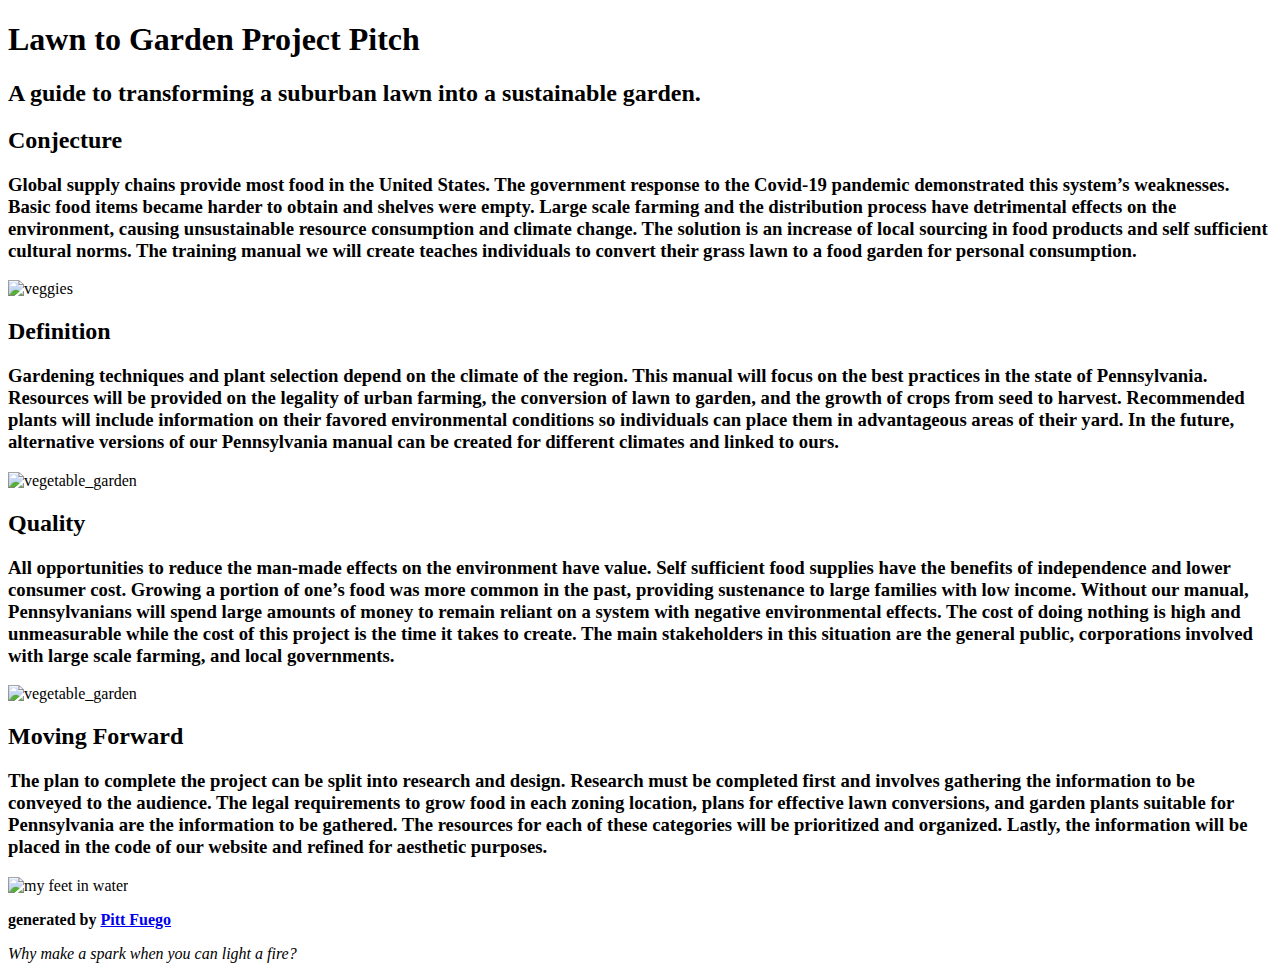
==== index.html @ 717b9c6f "Merge branch 'main' of https://github.com/ElijahHyndman/ENGCMP0600_LawnGarden into main" ====
<!DOCTYPE html>
<html lang="en">
<head>

<title>Lawn Garden Pitch</title>
<meta charset="UTF-8">
<meta name="viewport" content="width=device-width, initial-scale=1">
<link rel="stylesheet" type="text/css" href="style.css">
</head>

<!--The <body> of the document houses the content that a user usually sees on a website. We'll be spending most of our time in this section.-->
<body>


<div class="hero-image">
  <div class="hero-text">
<!--Next, change the other relevant information in this section, especially if you're not "John en Fuego" or not majoring in "electracy"-->
      <h1>Lawn to Garden Project Pitch</h1>
      <h2>A guide to transforming a suburban lawn into a sustainable garden.</h2>
  </div>
</div>


<div class="textblock">
  <h2>Conjecture</h2>

  <h3>Global supply chains provide most food in the United States. The government response to the Covid-19 pandemic demonstrated this system’s weaknesses. Basic food items became harder to obtain and shelves were empty. Large scale farming and the distribution process have detrimental effects on the environment, causing unsustainable resource consumption and climate change. The solution is an increase of local sourcing in food products and self sufficient cultural norms. The training manual we will create teaches individuals to convert their grass lawn to a food garden for personal consumption.</h3>
</div>

<div>
<img src="veggies.jpg" alt="veggies" class="center-img"  style="max-width:50%; max-height:50%;">
  </div>

<div class="textblock">
  <h2>Definition</h2>

  <h3>Gardening techniques and plant selection depend on the climate of the region. This manual will focus on the best practices in the state of Pennsylvania. Resources will be provided on the legality of urban farming, the conversion of lawn to garden, and the growth of crops from seed to harvest. Recommended plants will include information on their favored environmental conditions so individuals can place them in advantageous areas of their yard. In the future, alternative versions of our Pennsylvania manual can be created for different climates and linked to ours.  </h3>
</div>

<div>
<img src="vegetable_garden.jpg" alt="vegetable_garden" class="center-img"  style="max-width:50%; max-height:50%;">
  </div>

<div class="textblock">
  <h2>Quality</h2>

  <h3>All opportunities to reduce the man-made effects on the environment have value. Self sufficient food supplies have the benefits of independence and lower consumer cost. Growing a portion of one’s food was more common in the past, providing sustenance to large families with low income. Without our manual, Pennsylvanians will spend large amounts of money to remain reliant on a system with negative environmental effects. The cost of doing nothing is high and unmeasurable while the cost of this project is the time it takes to create. The main stakeholders in this situation are the general public, corporations involved with large scale farming, and local governments.</h3>
</div>

<div>
<img src="digging.jpg" alt="vegetable_garden" class="center-img"  style="max-width:50%; max-height:50%;">
  </div>

<div class="textblock">
  <h2>Moving Forward</h2>

  <h3>The plan to complete the project can be split into research and design. Research must be completed first and involves gathering the information to be conveyed to the audience. The legal requirements to grow food in each zoning location, plans for effective lawn conversions, and garden plants suitable for Pennsylvania are the information to be gathered. The resources for each of these categories will be prioritized and organized. Lastly, the information will be placed in the code of our website and refined for aesthetic purposes. </h3>
</div>

<!--Replace the image here. You can also control image width and height %. This is the second way we can control the size of images on our website.-->

  <div class="parallax"></div>


<!--The final step in our process will be to ensure that a smaller version of our "hero image," what Ulmer would refer to as our "wide image," repeats at the bottom of our document to better reinforce this motif.  -->

  <div id="logo">
            <img src="hero.jpg" alt="my feet in water" style="max-width:25%;max-height:25%;">
            <p><b>generated by <a href="https://pitt-fuego.github.io/Pitt-Fuego-Coding-Tools/">Pitt Fuego</a></b></p>
            <p><em>Why make a spark when you can light a fire?</em></p>
  </div>



  </body>
     </html>
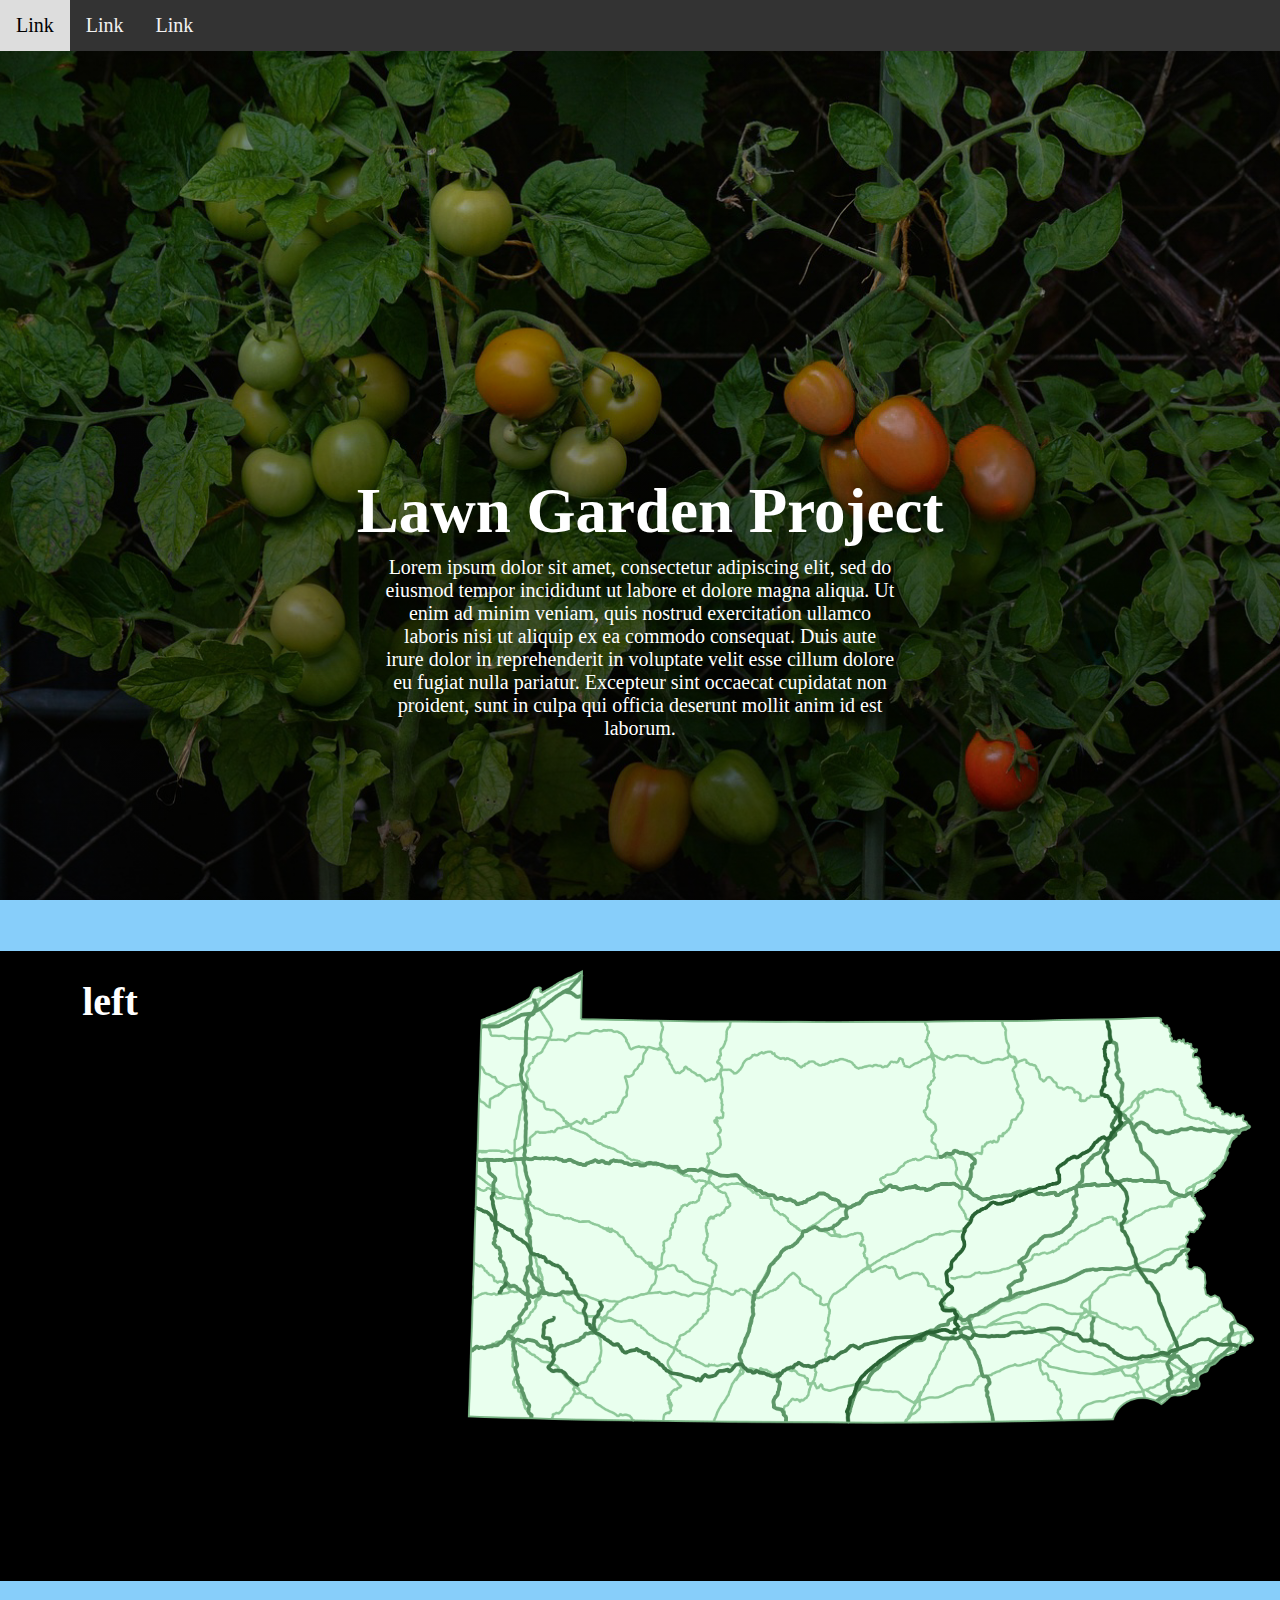
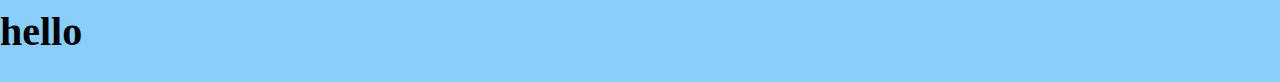
==== commit 54d6fe57: "Adding content to index.html for main page" ====
--- a/index.html
+++ b/index.html
@@ -1,76 +1,39 @@
 <!DOCTYPE html>
 <html lang="en">
 <head>
-
-<title>Lawn Garden Pitch</title>
-<meta charset="UTF-8">
-<meta name="viewport" content="width=device-width, initial-scale=1">
-<link rel="stylesheet" type="text/css" href="style.css">
+  <title>Lawn Garden Project</title>
+  <meta charset="UTF-8">
+  <meta name="viewport" content="width=device-width, initial-scale=1">
+  <link rel="stylesheet" type="text/css" href="style.css">
 </head>
 
-<!--The <body> of the document houses the content that a user usually sees on a website. We'll be spending most of our time in this section.-->
 <body>
 
-
-<div class="hero-image">
-  <div class="hero-text">
-<!--Next, change the other relevant information in this section, especially if you're not "John en Fuego" or not majoring in "electracy"-->
-      <h1>Lawn to Garden Project Pitch</h1>
-      <h2>A guide to transforming a suburban lawn into a sustainable garden.</h2>
-  </div>
-</div>
-
-
-<div class="textblock">
-  <h2>Conjecture</h2>
-
-  <h3>Global supply chains provide most food in the United States. The government response to the Covid-19 pandemic demonstrated this system’s weaknesses. Basic food items became harder to obtain and shelves were empty. Large scale farming and the distribution process have detrimental effects on the environment, causing unsustainable resource consumption and climate change. The solution is an increase of local sourcing in food products and self sufficient cultural norms. The training manual we will create teaches individuals to convert their grass lawn to a food garden for personal consumption.</h3>
-</div>
-
-<div>
-<img src="veggies.jpg" alt="veggies" class="center-img"  style="max-width:50%; max-height:50%;">
+  <!-- Change Title and subtitle. Replace hero image on style.css page. -->
+  <div class="topnav">
+    <a href="#">Link</a>
+    <a href="#">Link</a>
+    <a href="#">Link</a>
   </div>
 
-<div class="textblock">
-  <h2>Definition</h2>
-
-  <h3>Gardening techniques and plant selection depend on the climate of the region. This manual will focus on the best practices in the state of Pennsylvania. Resources will be provided on the legality of urban farming, the conversion of lawn to garden, and the growth of crops from seed to harvest. Recommended plants will include information on their favored environmental conditions so individuals can place them in advantageous areas of their yard. In the future, alternative versions of our Pennsylvania manual can be created for different climates and linked to ours.  </h3>
-</div>
-
-<div>
-<img src="vegetable_garden.jpg" alt="vegetable_garden" class="center-img"  style="max-width:50%; max-height:50%;">
+  <div class="hero">
+      <!-- <img src="images/tomatoes.jpg" alt="Tomatoes on vine"> -->
+      <h1 style="margin:10px;">Lawn Garden Project</h1>
+      <p style="margin:10px;">Lorem ipsum dolor sit amet, consectetur adipiscing elit, sed do eiusmod tempor incididunt ut labore et dolore magna aliqua. Ut enim ad minim veniam, quis nostrud exercitation ullamco laboris nisi ut aliquip ex ea commodo consequat. Duis aute irure dolor in reprehenderit in voluptate velit esse cillum dolore eu fugiat nulla pariatur. Excepteur sint occaecat cupidatat non proident, sunt in culpa qui officia deserunt mollit anim id est laborum.</p>
   </div>
 
-<div class="textblock">
-  <h2>Quality</h2>
-
-  <h3>All opportunities to reduce the man-made effects on the environment have value. Self sufficient food supplies have the benefits of independence and lower consumer cost. Growing a portion of one’s food was more common in the past, providing sustenance to large families with low income. Without our manual, Pennsylvanians will spend large amounts of money to remain reliant on a system with negative environmental effects. The cost of doing nothing is high and unmeasurable while the cost of this project is the time it takes to create. The main stakeholders in this situation are the general public, corporations involved with large scale farming, and local governments.</h3>
-</div>
-
-<div>
-<img src="digging.jpg" alt="vegetable_garden" class="center-img"  style="max-width:50%; max-height:50%;">
+  <div class="large-area">
+    <h1>hello</h1>
+    <div class="left">
+      <h1>left</h1>
+    </div>
+    <div class="right">
+      <img src="images/Pennsylvania-green.png" alt="">
+    </div>
+  </div>
+  <div class="span">
+    <h1>hello</h1>
   </div>
 
-<div class="textblock">
-  <h2>Moving Forward</h2>
-
-  <h3>The plan to complete the project can be split into research and design. Research must be completed first and involves gathering the information to be conveyed to the audience. The legal requirements to grow food in each zoning location, plans for effective lawn conversions, and garden plants suitable for Pennsylvania are the information to be gathered. The resources for each of these categories will be prioritized and organized. Lastly, the information will be placed in the code of our website and refined for aesthetic purposes. </h3>
-</div>
-
-<!--Replace the image here. You can also control image width and height %. This is the second way we can control the size of images on our website.-->
-
-  <div class="parallax"></div>
-
-
-<!--The final step in our process will be to ensure that a smaller version of our "hero image," what Ulmer would refer to as our "wide image," repeats at the bottom of our document to better reinforce this motif.  -->
-
-  <div id="logo">
-            <img src="hero.jpg" alt="my feet in water" style="max-width:25%;max-height:25%;">
-            <p><b>generated by <a href="https://pitt-fuego.github.io/Pitt-Fuego-Coding-Tools/">Pitt Fuego</a></b></p>
-            <p><em>Why make a spark when you can light a fire?</em></p>
-  </div>
-
-
-
   </body>
-     </html>
+ </html>
--- a/style.css
+++ b/style.css
@@ -0,0 +1,118 @@
+
+
+/* override browser default */
+html,
+body {
+  margin: 0;
+  padding: 0;
+}
+
+/* use viewport-relative units to cover page fully */
+body {
+  height: 100vh;
+  width: 100vw;
+}
+
+/* include border and padding in element width and height */
+* {
+  box-sizing: border-box;
+}
+
+/* full-sized  container that fills up the page */
+div {
+  /* example padding, font-size, background, etc */
+  font-size: 20px;
+  background-color: lightskyblue;
+}
+
+h1,
+h2,
+p {
+  font-family: verdana;
+}
+
+
+/* Style the top navigation bar */
+.topnav {
+  overflow: hidden;
+  background-color: #333;
+}
+.topnav a {
+  float: left;
+  display: block;
+  color: #f2f2f2;
+  text-align: center;
+  padding: 14px 16px;
+  text-decoration: none;
+}
+.topnav a:hover {
+  background-color: #ddd;
+  color: black;
+}
+
+/* Splash Image */
+.hero {
+    display: flex;
+    justify-content: center;
+    align-items: center;
+    overflow: hidden;
+
+    background-image: linear-gradient(rgba(0, 0, 0, 0.1), rgba(0, 0, 0, 0.5)), url("images/tomatoes.jpg");
+    height: 100%;
+    background-attachment: fixed;
+    background-position: center;
+    background-repeat: no-repeat;
+    background-size: cover;
+    position: relative;
+}
+/* .hero img {
+    flex-shrink: 0;
+    min-width: 100vw;
+    min-height: 70vh;
+} */
+.hero h1{
+  text-align: center;
+  position: absolute;
+  top: 50%;
+  left: 50%;
+  transform: translate(-50%, -50%);
+  color: white;
+  font-size: 7vh;
+}
+.hero p {
+  text-align: center;
+  position: absolute;
+  max-width: 40%;
+  top: 55%;
+  color: white;
+  margin: 5vw;
+}
+
+/* Area Selection */
+.large-area {
+  display: flex;
+  overflow: hidden;
+
+  background-color: black;
+  height: 70vh;
+}
+.left {
+  float: left;
+  width: 30%;
+  background-color: rgba(0,0,0,0);
+  color: white;
+}
+.right {
+  float: right;
+  width: 70%;
+  background-color: rgba(0,0,0,0);
+}
+.right img {
+  max-width: 100%;
+}
+
+.span {
+  margin: 0;
+  overflow: hidden;
+  width: 100vw;
+}
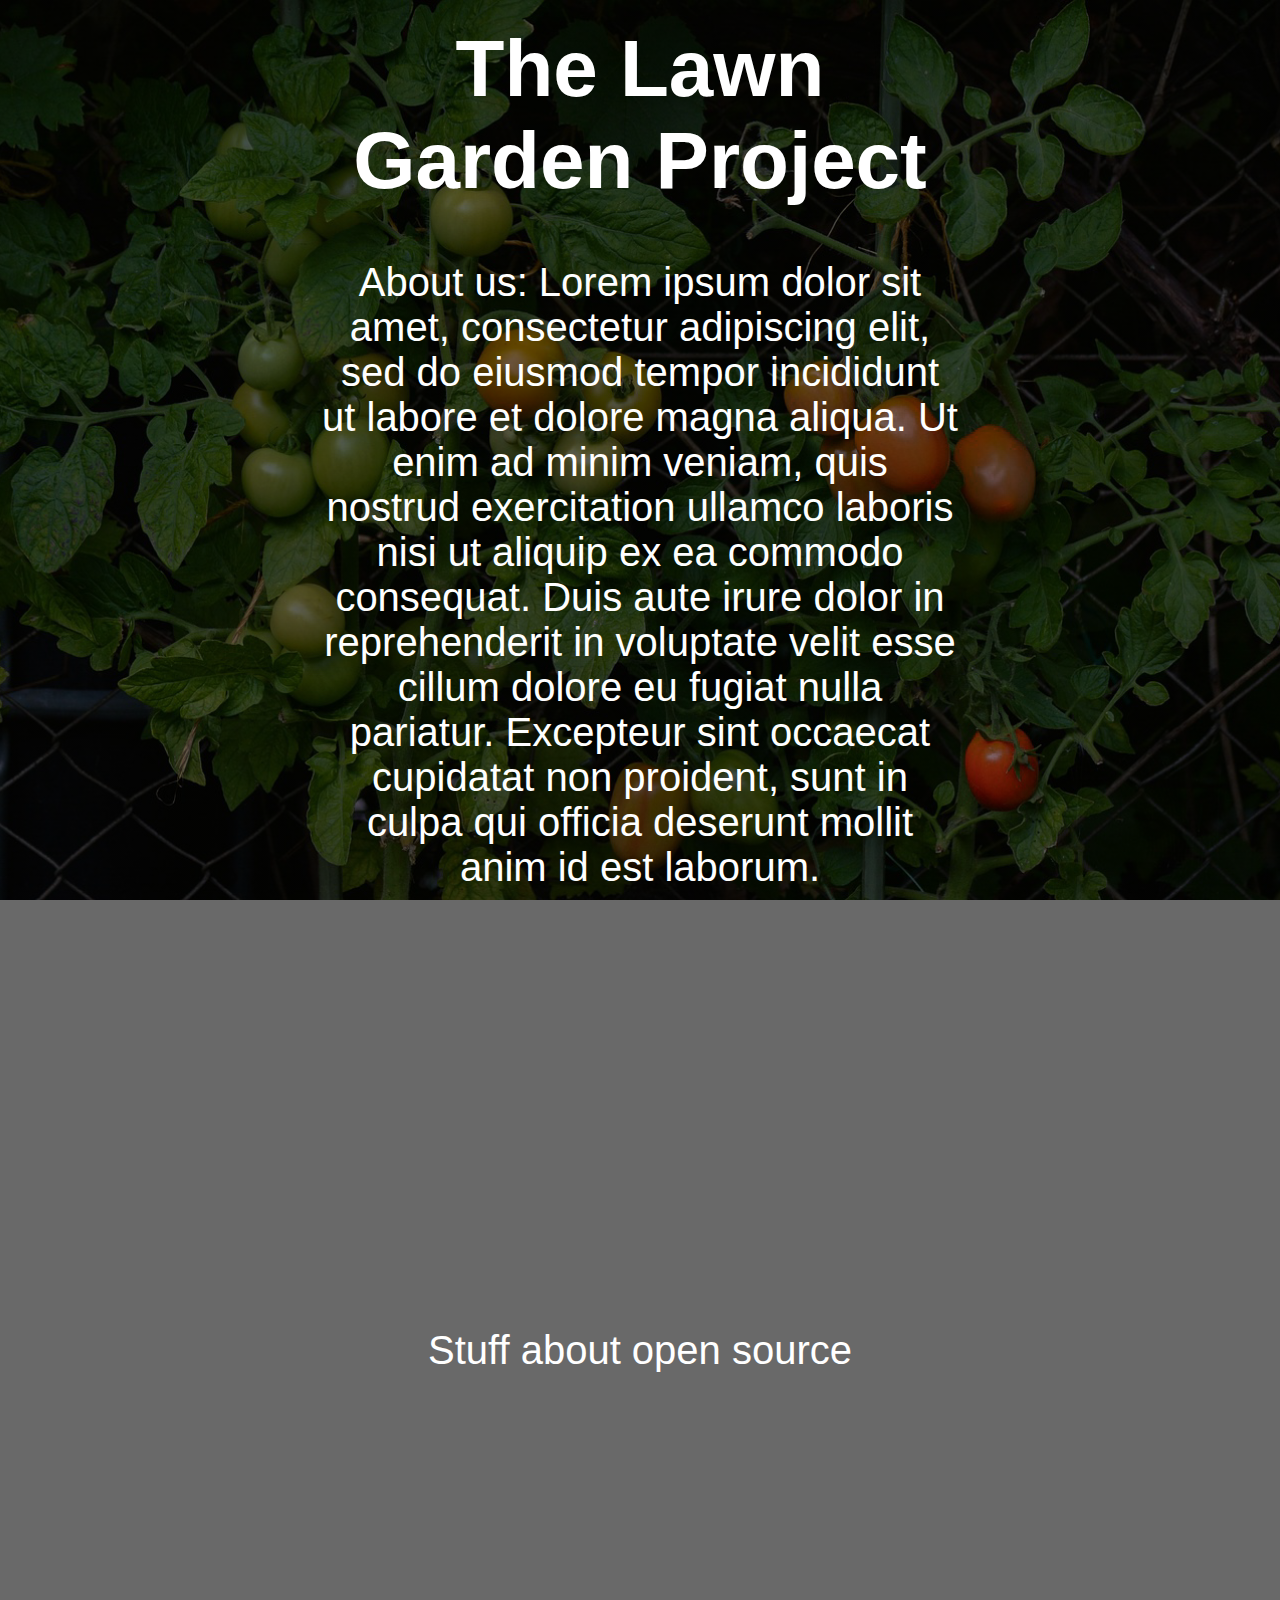
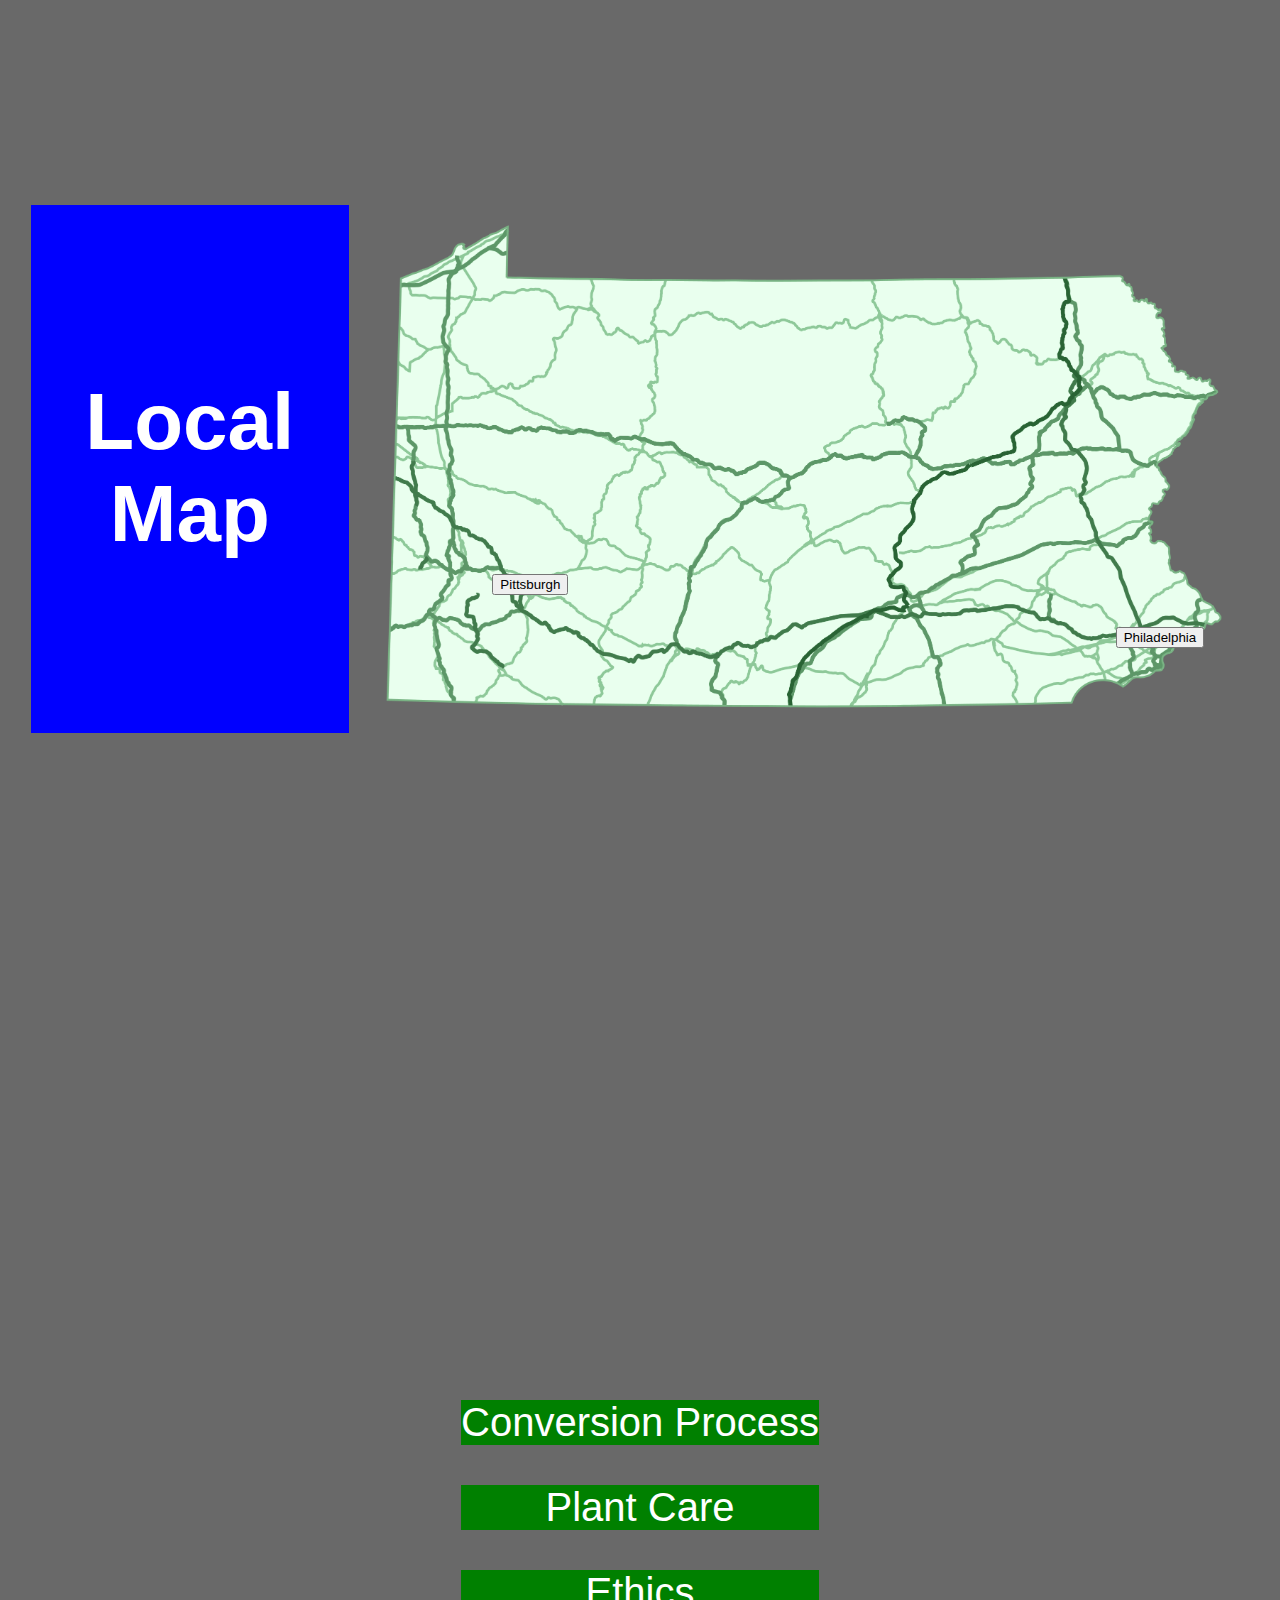
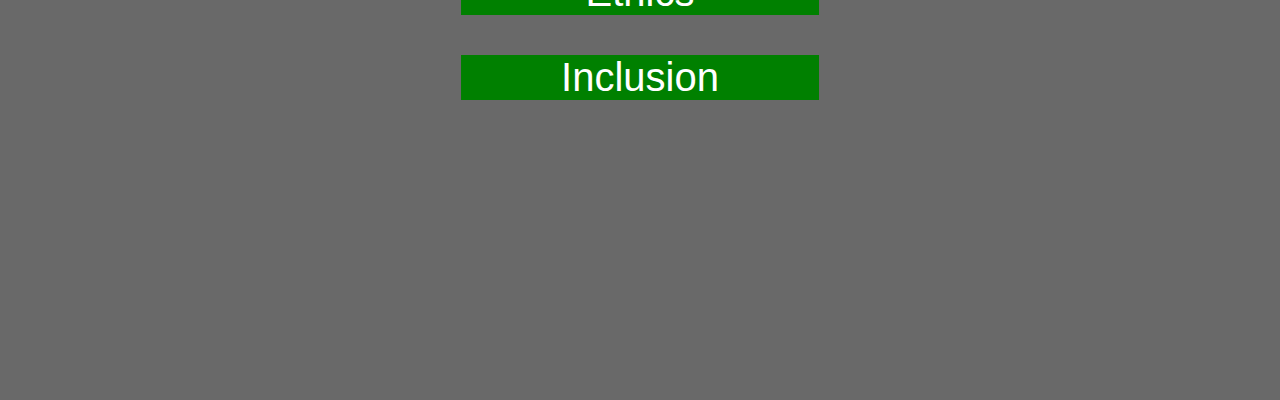
==== commit 58143040: "Added template page" ====
--- a/index.html
+++ b/index.html
@@ -1,39 +1,113 @@
 <!DOCTYPE html>
 <html lang="en">
-<head>
-  <title>Lawn Garden Project</title>
-  <meta charset="UTF-8">
-  <meta name="viewport" content="width=device-width, initial-scale=1">
-  <link rel="stylesheet" type="text/css" href="style.css">
-</head>
+  <head>
+    <title>Lawn Garden Project</title>
+    <meta charset="UTF-8">
+    <meta name="viewport" content="width=device-width, initial-scale=1">
+    <link rel="stylesheet" type="text/css" href="style.css">
+  </head>
 
-<body>
+  <body>
 
-  <!-- Change Title and subtitle. Replace hero image on style.css page. -->
-  <div class="topnav">
-    <a href="#">Link</a>
-    <a href="#">Link</a>
-    <a href="#">Link</a>
-  </div>
+    <!-- <div class="topnav">
+      <a href="#">Text</a>
+      <a href="#">Text</a>
+      <a href="#">Text</a>
+      <a href="#">Text</a>
+    </div> -->
 
-  <div class="hero">
-      <!-- <img src="images/tomatoes.jpg" alt="Tomatoes on vine"> -->
-      <h1 style="margin:10px;">Lawn Garden Project</h1>
-      <p style="margin:10px;">Lorem ipsum dolor sit amet, consectetur adipiscing elit, sed do eiusmod tempor incididunt ut labore et dolore magna aliqua. Ut enim ad minim veniam, quis nostrud exercitation ullamco laboris nisi ut aliquip ex ea commodo consequat. Duis aute irure dolor in reprehenderit in voluptate velit esse cillum dolore eu fugiat nulla pariatur. Excepteur sint occaecat cupidatat non proident, sunt in culpa qui officia deserunt mollit anim id est laborum.</p>
-  </div>
+    <!-- Intro -->
+    <div class="hero-image">
+        <div class="hero-text">
+            <h1>The Lawn Garden Project</h1>
+            <p>About us: Lorem ipsum dolor sit amet, consectetur adipiscing elit, sed do eiusmod tempor incididunt ut labore et dolore magna aliqua. Ut enim ad minim veniam, quis nostrud exercitation ullamco laboris nisi ut aliquip ex ea commodo consequat. Duis aute irure dolor in reprehenderit in voluptate velit esse cillum dolore eu fugiat nulla pariatur. Excepteur sint occaecat cupidatat non proident, sunt in culpa qui officia deserunt mollit anim id est laborum.</p>
+        </div>
+    </div>
 
-  <div class="large-area">
-    <h1>hello</h1>
-    <div class="left">
-      <h1>left</h1>
+    <!-- Open Source Writing -->
+    <div class="hero-image">
+        <div class="hero-text">
+            <p>Stuff about open source</p>
+        </div>
     </div>
-    <div class="right">
-      <img src="images/Pennsylvania-green.png" alt="">
+
+    <!-- State Picture -->
+    <div class="hero-image">
+      <div class="bar">
+        <div class="bar-left">
+          <div class="hero-image" style="background-color: blue">
+            <div class="hero-text">
+              <h1>Local Map</h1>
+            </div>
+          </div>
+        </div>
+
+        <div class="bar-right" style="position: relative;">
+            <!-- Image of pennsylvania - Leave this be -->
+            <img src="images/Pennsylvania-green.png" alt="">
+
+            <!-- Button template -->
+            <!--
+            <a href="content_template.html" style="position: absolute; top: 330px; left: 80px;"> <button type="button" name="button">Pittsburgh</button> </a>
+            -->
+            <!--
+            Step 1: Copy and paste button template below
+            Step 2: adjust `top: X` and `left: X` to position button where desired on pennsylvania
+            Step 3: change a's `href="X"` to point at your City/Burrow's html page -->
+
+            <!-- Add buttons here -->
+
+            <!-- Pittsburgh -->
+            <a href="content_template.html" style="position: absolute; top: 70%; left: 15%;"> <button type="button" name="button">Pittsburgh</button> </a>
+
+            <!-- Philadelphia -->
+            <a href="content_template.html" style="position: absolute; top: 80%; left: 85%;"> <button type="button" name="button">Philadelphia</button> </a>
+        </div>
+      </div>
     </div>
-  </div>
-  <div class="span">
-    <h1>hello</h1>
-  </div>
+
+
+    <!-- Bottom Buttons -->
+    <!-- <div class="hero-image">
+        <div class="hero-text">
+
+            <div class="row">
+              <div class="column">
+                <div class="button-box">
+                  <p>Conversion Process</p>
+                </div>
+              </div>
+
+              <div class="column">
+                <div class="button-box">
+                  <p>Plant Care</p>
+                </div>
+              </div>
+
+              <div class="column">
+                <div class="button-box">
+                  <p>Ethics</p>
+                </div>
+              </div>
+
+              <div class="column">
+                <div class="button-box">
+                  <p>Inclusion</p>
+                </div>
+              </div>
+
+            </div>
+        </div>
+    </div> -->
+    <div class="hero-image">
+        <div class="hero-text">
+              <a href="#"><div class="button-box"><p>Conversion Process</p></div></a>
+              <a href="#"><div class="button-box"><p>Plant Care</p></div></a>
+              <a href="#"><div class="button-box"><p>Ethics</p></div></a>
+              <a href="#"><div class="button-box"><p>Inclusion</p></div></a>
+            </div>
+        </div>
+    </div>
 
   </body>
- </html>
+</html>
--- a/style.css
+++ b/style.css
@@ -1,38 +1,17 @@
-
-
-/* override browser default */
-html,
-body {
+body, html {
+  height: 100%;
   margin: 0;
-  padding: 0;
-}
-
-/* use viewport-relative units to cover page fully */
-body {
-  height: 100vh;
-  width: 100vw;
-}
-
-/* include border and padding in element width and height */
-* {
-  box-sizing: border-box;
-}
-
-/* full-sized  container that fills up the page */
-div {
-  /* example padding, font-size, background, etc */
-  font-size: 20px;
-  background-color: lightskyblue;
-}
-
-h1,
-h2,
-p {
-  font-family: verdana;
-}
-
-
-/* Style the top navigation bar */
+  font-family: Arial, Helvetica, sans-serif;
+  background-color: dimgrey;
+}
+
+.header {
+  background-color: #f1f1f1;
+  padding: 20px;
+  text-align: center;
+}
+
+ /* Top Navigation */
 .topnav {
   overflow: hidden;
   background-color: #333;
@@ -50,69 +29,271 @@
   color: black;
 }
 
-/* Splash Image */
-.hero {
-    display: flex;
-    justify-content: center;
-    align-items: center;
-    overflow: hidden;
-
-    background-image: linear-gradient(rgba(0, 0, 0, 0.1), rgba(0, 0, 0, 0.5)), url("images/tomatoes.jpg");
-    height: 100%;
-    background-attachment: fixed;
-    background-position: center;
-    background-repeat: no-repeat;
-    background-size: cover;
-    position: relative;
-}
-/* .hero img {
-    flex-shrink: 0;
-    min-width: 100vw;
-    min-height: 70vh;
-} */
-.hero h1{
+/* Hero Image Stuff */
+.hero-image {
+background-image: linear-gradient(rgba(0, 0, 0, 0.5), rgba(0, 0, 0, 0.5)), url("images/tomatoes.jpg");
+  height: 100%;
+  background-attachment: fixed;
+  background-position: center;
+  background-repeat: no-repeat;
+  background-size: cover;
+  position: relative;
+}
+
+/* Places text in the middle of the image */
+
+.hero-text {
   text-align: center;
   position: absolute;
   top: 50%;
   left: 50%;
   transform: translate(-50%, -50%);
   color: white;
-  font-size: 7vh;
-}
-.hero p {
-  text-align: center;
+  font-size: 250%;
+}
+
+.hero-text h2 p {   /* This section adds the text stylings for your hero block */
+  display: block;
+    font-size: 0.67em;
+    margin-block-start: 2.33em;
+    margin-block-end: 2.33em;
+    margin-inline-start: 0px;
+    margin-inline-end: 0px;
+    font-weight: bold;
+}
+
+/*  - PARALLAX -
+This code controls that cool parallax image and scrolling effect. Change the image "fuego.jpg" below to match your asset.*/
+/*You can always add more parllax assets on your web document, just follow the directions at the bottom of the index.html.*/
+.parallax-1 {
+  background-image: url("fuego.jpg");
+
+  /* Set a specific height */
+  height: 500px;
+
+  /* control the parallax scrolling effect */
+  background-attachment: fixed;
+  background-position: center;
+  background-repeat: no-repeat;
+  background-size: cover;
+}
+
+/*   This code stops the parallax image and scrolling effect for small screens--at the moment, Iphones just don't it.*/
+@media screen and (max-width: 768px) {
+	.parallax-1 {
+		background-attachment: inherit;
+	}
+}
+
+
+
+/* Preset Image Controls
+This section of css. helps organize images to position and center the image to scale nicely on all screens */
+
+.center-image {
+  display: block;
+  margin-left: auto;
+  margin-right: auto;
+  width: 50%;
+}
+
+
+.bar {
+  display: flex;
+  flex-wrap: wrap;
+  padding: 0 4px;
+  justify-content: center;
+  /* background-color: black; */
+}
+.bar-left {
+  margin: 5px;
+  width: 25%;
+  min-height: 50%;
+  background-color: blue;
+
+  align-content: center;
+}
+.bar-left h2 {
+    display: block;
+    font-size: 0.67em;
+    margin-block-start: 2.33em;
+    margin-block-end: 2.33em;
+    margin-inline-start: 0px;
+    margin-inline-end: 0px;
+    font-weight: bold;
+}
+.bar-right {
+  margin: 5px;
+  width: 70%;
+  min-height: 50%;
+}
+.bar-right img {
+  max-width: 100%;
+}
+/* -Preset Photo Grid -
+The following .css is responsible for your photo grid .row, .column, .column img and @ media all work together to create your responsive image displays. Change the images on index.html. Remember, the images need to be in your project file folder */
+
+.row {
+  display: flex;
+  flex-wrap: wrap;
+  padding: 0 4px;
+  justify-content: center;
+}
+
+/* Create 3 equal columns that sit next to each other */
+.column {
+  flex: 25%;
+  padding: 20px 20px;
+  justify-content: center;
+}
+
+.column img {
+  margin: 10px 10px;
+  vertical-align: middle;
+  width: 100%;
+}
+
+
+/* Responsive layout - makes grid a one column-layout instead of two or three columns */
+@media screen and (max-width: 800px) {
+  .column {
+    flex: 50%;
+    max-width: 50%;
+}
+}
+
+
+/* - Preset Text Block Controls-
+this css. element centers text elements*/
+
+
+/* This css. section controls the paragraph chunks*/
+
+@media screen and (min-width: 800px) {
+.textblock {
+  margin: auto;
+  width: 50%;
+  padding: 100px;
+    font-size: 125%;
+}
+}
+
+@media screen and (max-width: 800px) {
+  .textblock {
+    margin: auto;
+    padding: 20px;
+}
+}
+
+
+/* Flex box 2 column controls */
+  * {
+  box-sizing: border-box;
+}
+
+.flex-container {
+  display: flex;
+  flex-direction: row;
+  font-size: 30px;
+  color: white;
+  text-align: left;
+
+}
+
+.flex-item-left {
+  background-color: black;
+  padding: 10px;
+  flex: 50%;
+}
+
+.flex-item-right {
+  background-color: black;
+  padding: 10px;
+  flex: 50%;
+}
+
+.flex-img {
+  width: 100px;
+  height: 100px;
+
+}
+
+/* Responsive layout - makes a one column-layout instead of two-column layout */
+@media (max-width: 800px) {
+  .flex-container {
+    flex-direction: column;
+  }
+}
+
+.button-box {
+  width: 100%;
+  height: 100%;
+  background-color: green;
+}
+
+.button-box p {
+  position: relative;
+  top: 40%;
+}
+
+.parent {
+  position: relative;
+}
+
+.child {
   position: absolute;
-  max-width: 40%;
-  top: 55%;
+}
+
+.content-container {
+  width: 80%;
+  background-color: green;
+}
+
+.page {
+  width: 100%;
+  height: 100%;
+}
+
+.page-title {
+    text-align: center;
+    position: absolute;
+    top: 10vh;
+    left: 50%;
+    transform: translate(-50%, -50%);
+    color: white;
+    font-size: 250%;
+}
+.page-title h2 p {   /* This section adds the text stylings for your hero block */
+  display: block;
+    font-size: 0.67em;
+    margin-block-start: 2.33em;
+    margin-block-end: 2.33em;
+    margin-inline-start: 0px;
+    margin-inline-end: 0px;
+    font-weight: bold;
+}
+.page-content {
+  padding: 30px;
+
+  position: absolute;
+  width: 70%;
+  height: 80%;
+
+  left: 50%;
+  top: 20vh;
+  transform: translate(-50%);
+  background-color:  black;
+}
+.page-content * {
   color: white;
-  margin: 5vw;
-}
-
-/* Area Selection */
-.large-area {
-  display: flex;
-  overflow: hidden;
-
-  background-color: black;
-  height: 70vh;
-}
-.left {
-  float: left;
-  width: 30%;
-  background-color: rgba(0,0,0,0);
-  color: white;
-}
-.right {
-  float: right;
-  width: 70%;
-  background-color: rgba(0,0,0,0);
-}
-.right img {
-  max-width: 100%;
-}
-
-.span {
-  margin: 0;
-  overflow: hidden;
-  width: 100vw;
-}
+}
+a {
+    color: white;
+    text-decoration: none;
+}
+
+a:hover {
+    color:#00A0C6;
+    text-decoration:none;
+    cursor:pointer;
+}
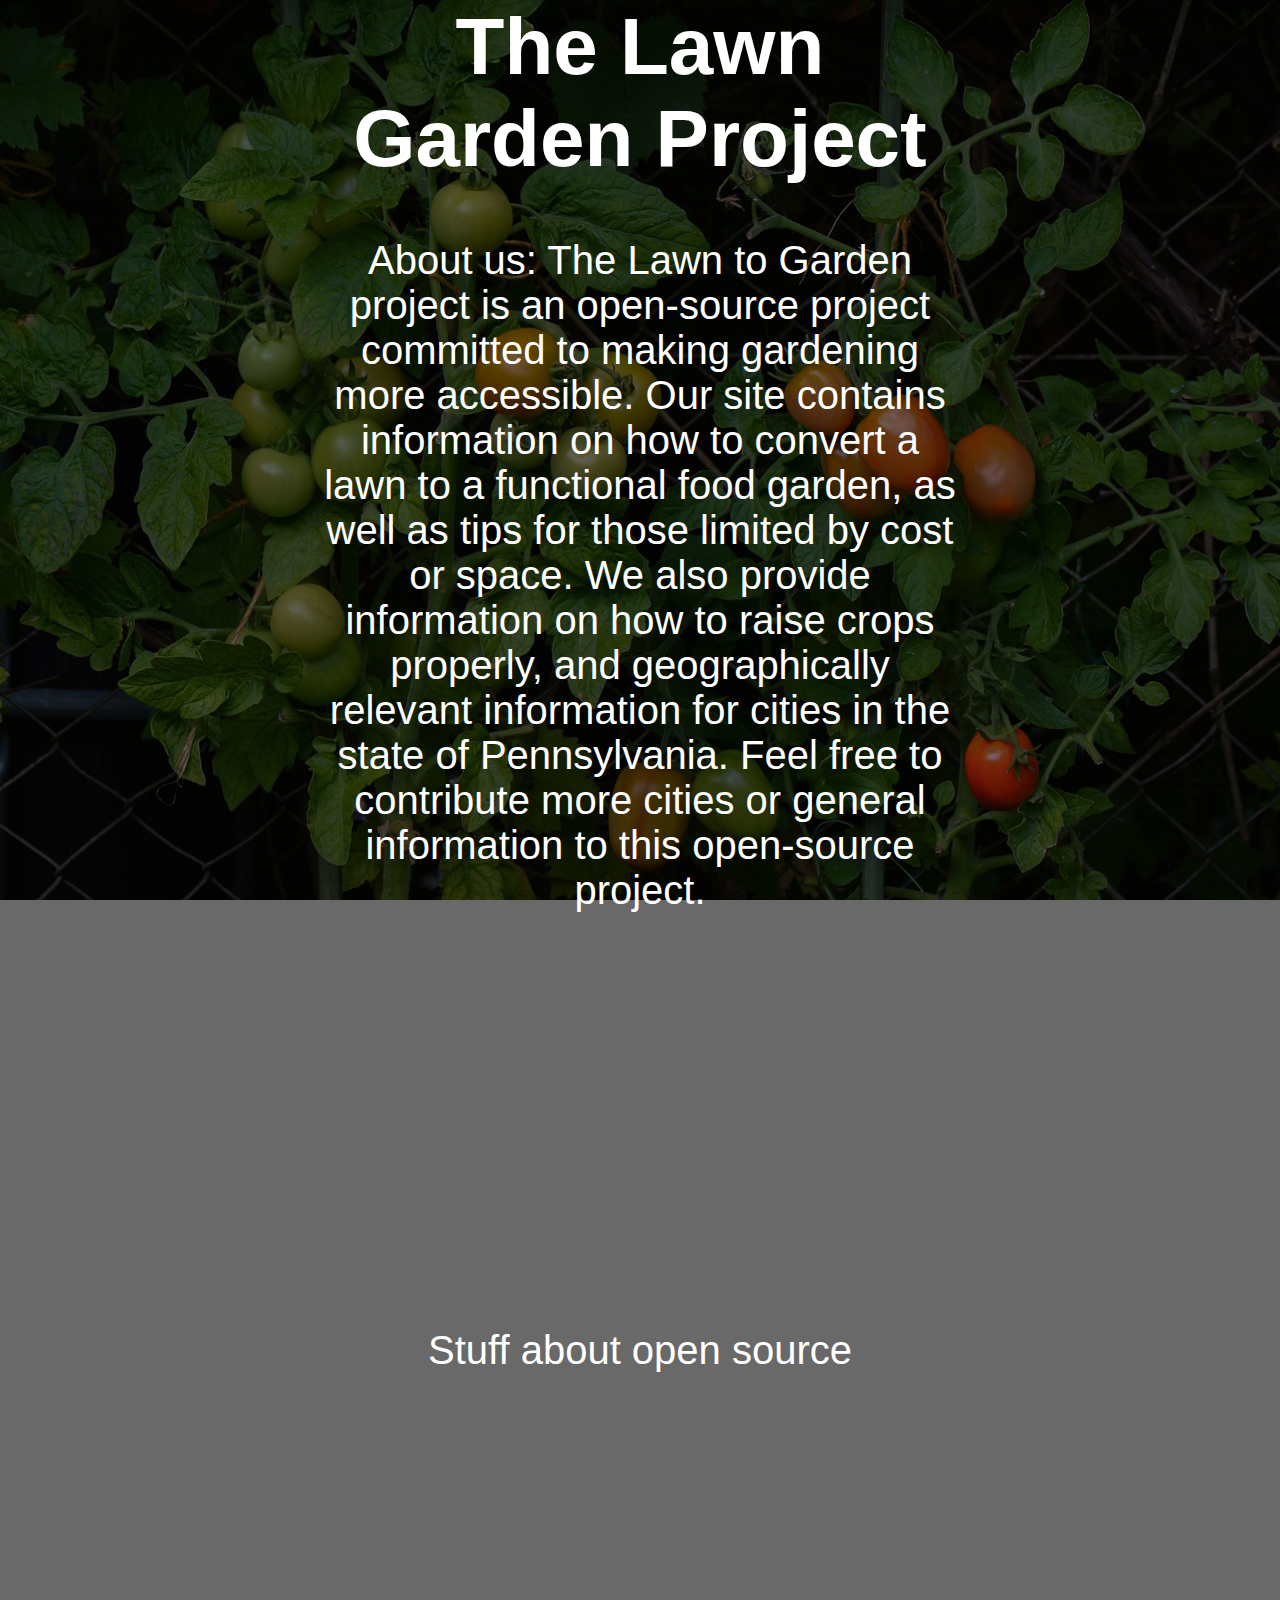
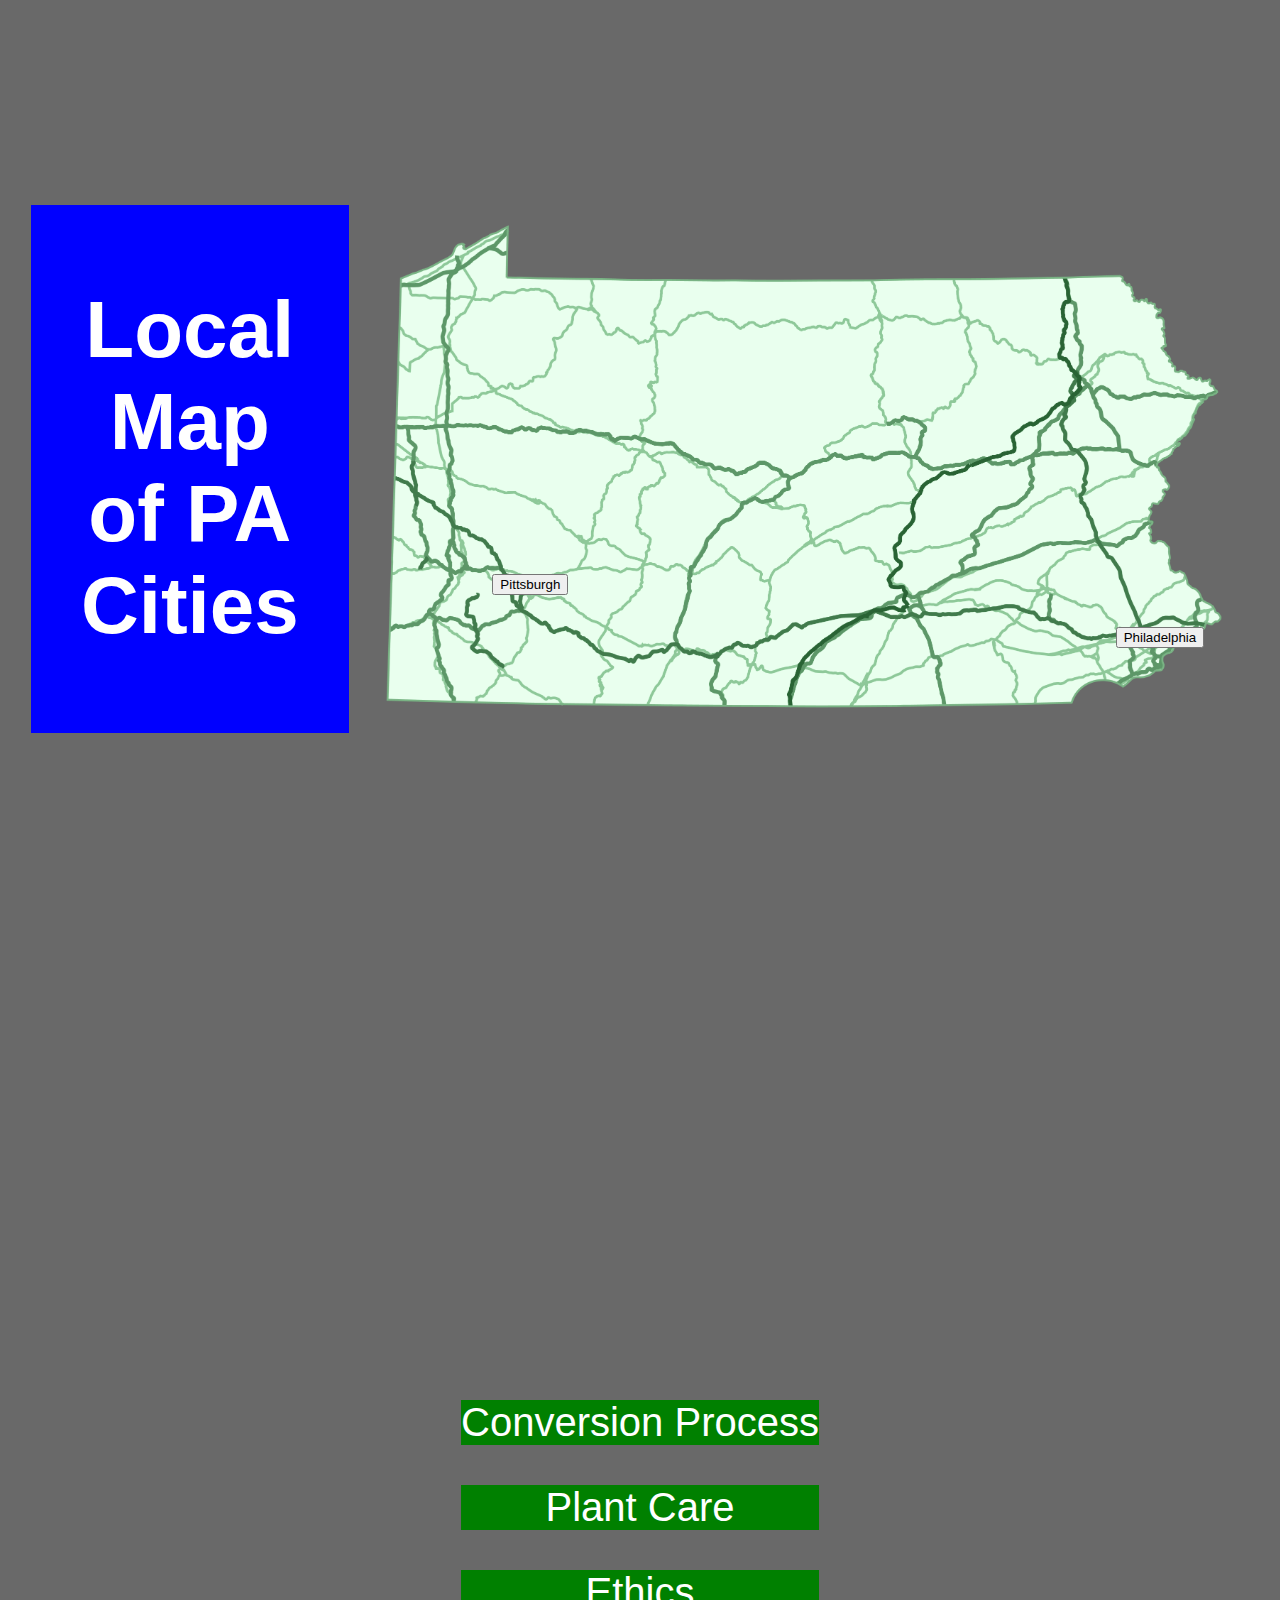
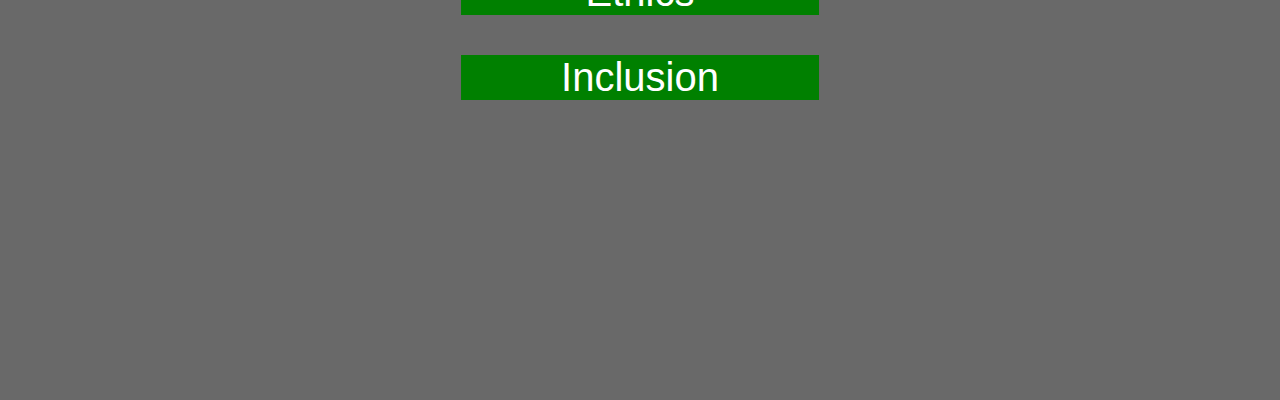
==== commit 5d9c9da5: "Update index.html" ====
--- a/index.html
+++ b/index.html
@@ -20,7 +20,7 @@
     <div class="hero-image">
         <div class="hero-text">
             <h1>The Lawn Garden Project</h1>
-            <p>About us: Lorem ipsum dolor sit amet, consectetur adipiscing elit, sed do eiusmod tempor incididunt ut labore et dolore magna aliqua. Ut enim ad minim veniam, quis nostrud exercitation ullamco laboris nisi ut aliquip ex ea commodo consequat. Duis aute irure dolor in reprehenderit in voluptate velit esse cillum dolore eu fugiat nulla pariatur. Excepteur sint occaecat cupidatat non proident, sunt in culpa qui officia deserunt mollit anim id est laborum.</p>
+            <p>About us: The Lawn to Garden project is an open-source project committed to making gardening more accessible. Our site contains information on how to convert a lawn to a functional food garden, as well as tips for those limited by cost or space. We also provide information on how to raise crops properly, and geographically relevant information for cities in the state of Pennsylvania. Feel free to contribute more cities or general information to this open-source project.</p>
         </div>
     </div>
 
@@ -37,7 +37,7 @@
         <div class="bar-left">
           <div class="hero-image" style="background-color: blue">
             <div class="hero-text">
-              <h1>Local Map</h1>
+              <h1>Local Map of PA Cities</h1>
             </div>
           </div>
         </div>
@@ -58,53 +58,22 @@
             <!-- Add buttons here -->
 
             <!-- Pittsburgh -->
-            <a href="content_template.html" style="position: absolute; top: 70%; left: 15%;"> <button type="button" name="button">Pittsburgh</button> </a>
+            <a href="laws_Pittsburgh.html" style="position: absolute; top: 70%; left: 15%;"> <button type="button" name="button">Pittsburgh</button> </a>
 
             <!-- Philadelphia -->
-            <a href="content_template.html" style="position: absolute; top: 80%; left: 85%;"> <button type="button" name="button">Philadelphia</button> </a>
+            <a href="laws_Philadelphia.html" style="position: absolute; top: 80%; left: 85%;"> <button type="button" name="button">Philadelphia</button> </a>
         </div>
       </div>
     </div>
 
 
     <!-- Bottom Buttons -->
-    <!-- <div class="hero-image">
-        <div class="hero-text">
-
-            <div class="row">
-              <div class="column">
-                <div class="button-box">
-                  <p>Conversion Process</p>
-                </div>
-              </div>
-
-              <div class="column">
-                <div class="button-box">
-                  <p>Plant Care</p>
-                </div>
-              </div>
-
-              <div class="column">
-                <div class="button-box">
-                  <p>Ethics</p>
-                </div>
-              </div>
-
-              <div class="column">
-                <div class="button-box">
-                  <p>Inclusion</p>
-                </div>
-              </div>
-
-            </div>
-        </div>
-    </div> -->
     <div class="hero-image">
         <div class="hero-text">
-              <a href="#"><div class="button-box"><p>Conversion Process</p></div></a>
-              <a href="#"><div class="button-box"><p>Plant Care</p></div></a>
-              <a href="#"><div class="button-box"><p>Ethics</p></div></a>
-              <a href="#"><div class="button-box"><p>Inclusion</p></div></a>
+              <a href="./conversion.html"><div class="button-box"><p>Conversion Process</p></div></a>
+              <a href="./care.html"><div class="button-box"><p>Plant Care</p></div></a>
+              <a href="./ethics.html"><div class="button-box"><p>Ethics</p></div></a>
+              <a href="./inclusion.html"><div class="button-box"><p>Inclusion</p></div></a>
             </div>
         </div>
     </div>
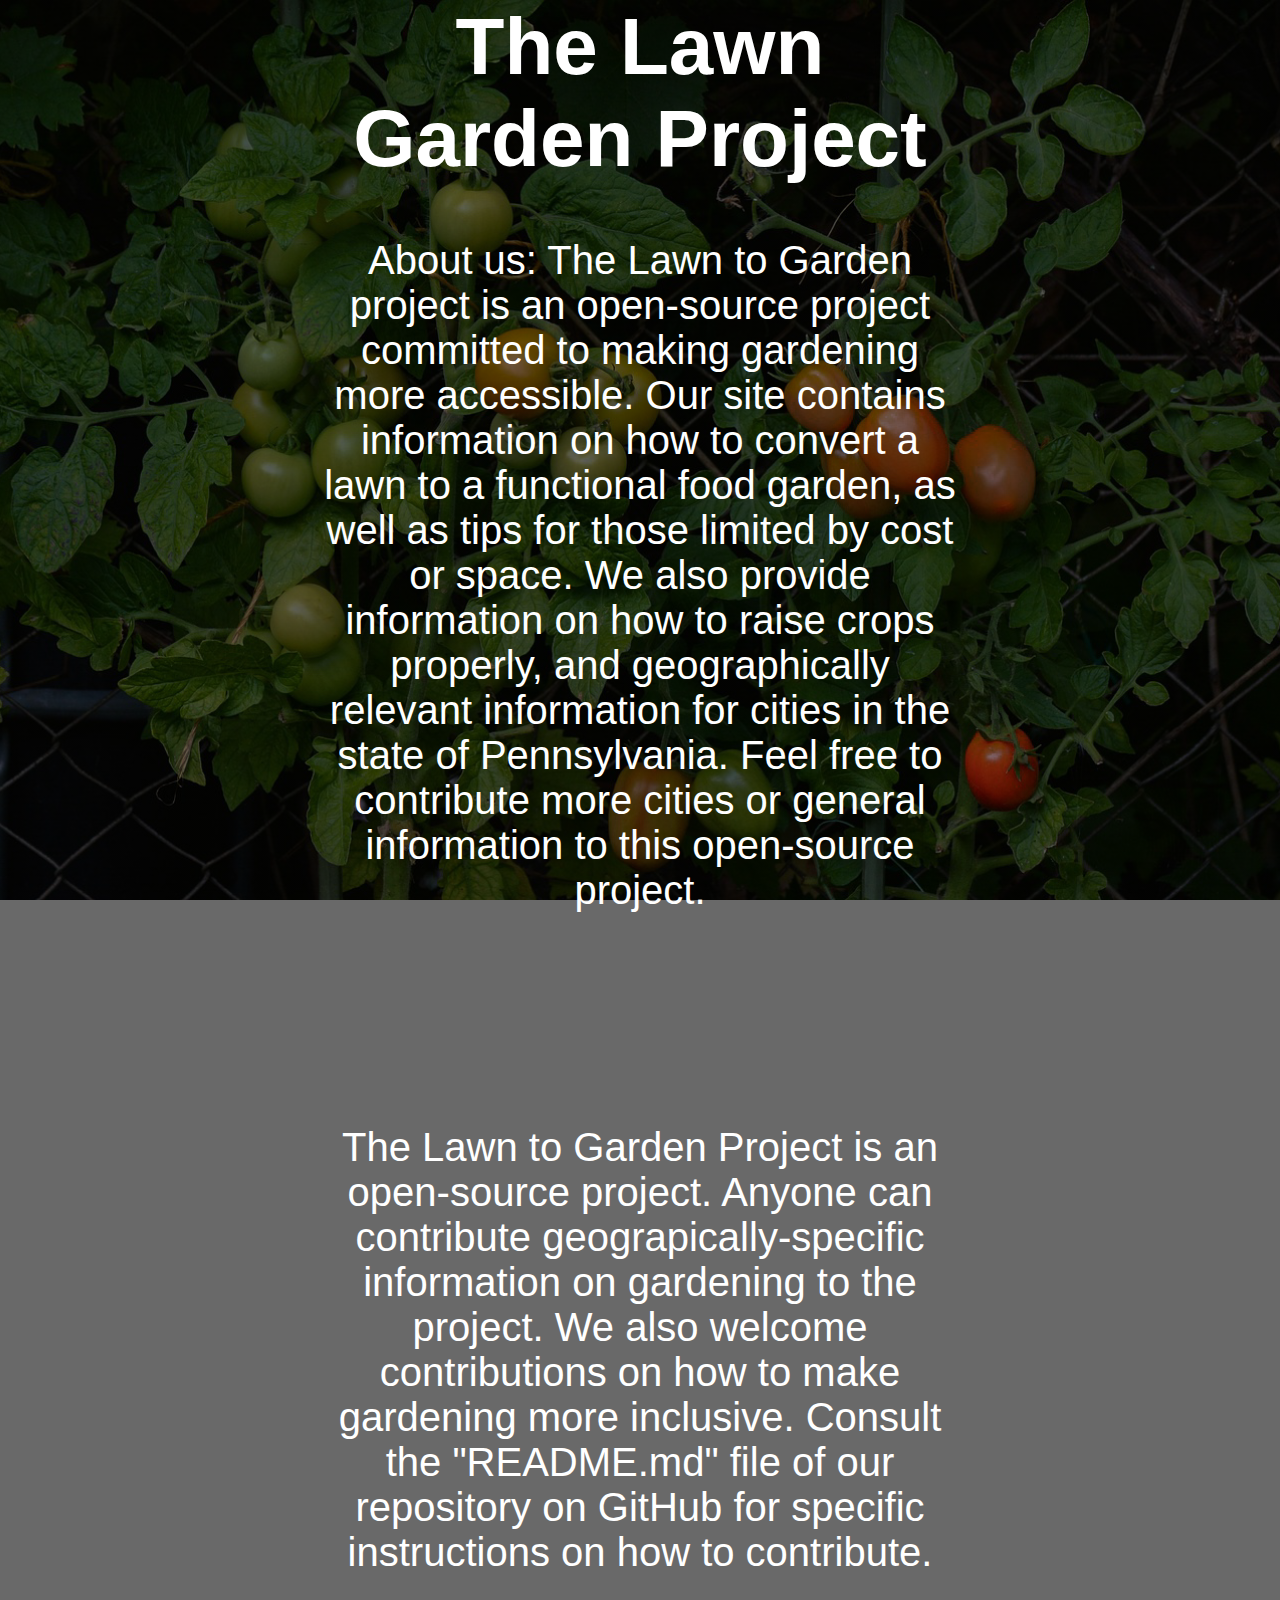
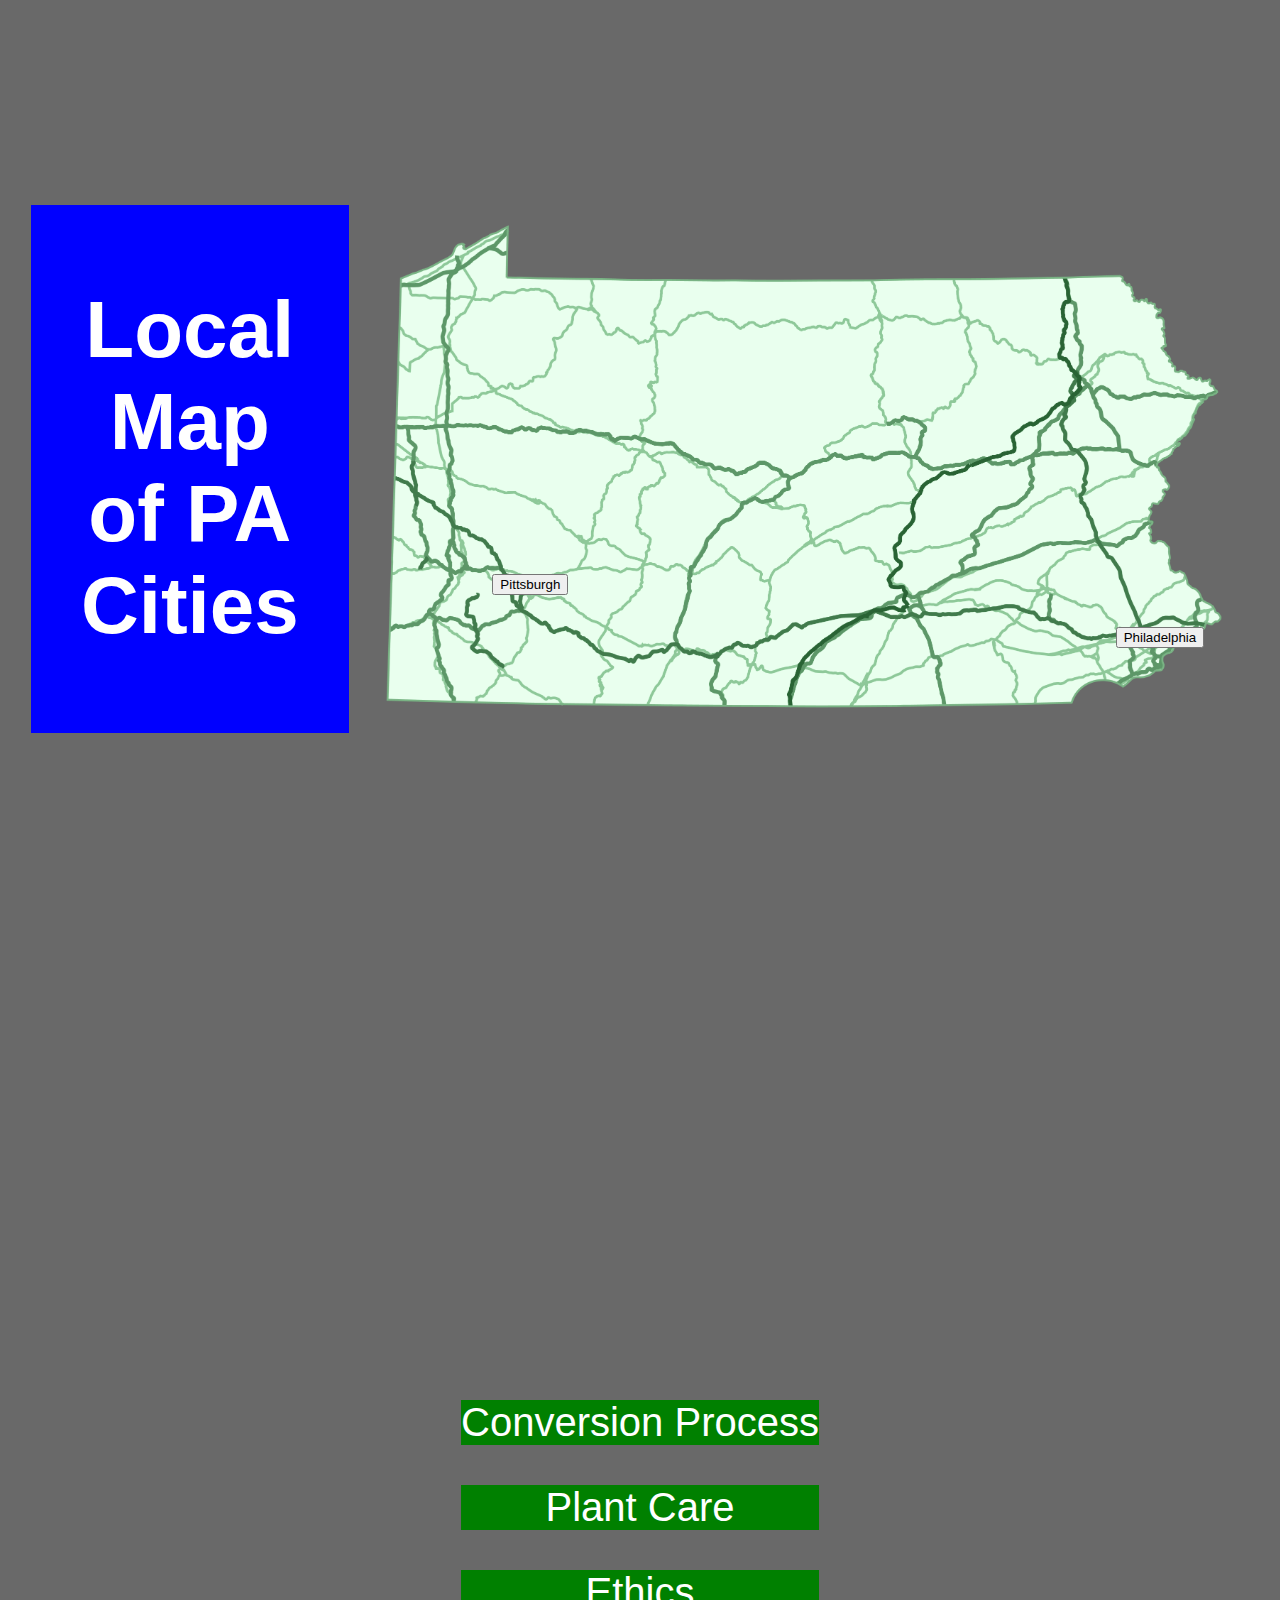
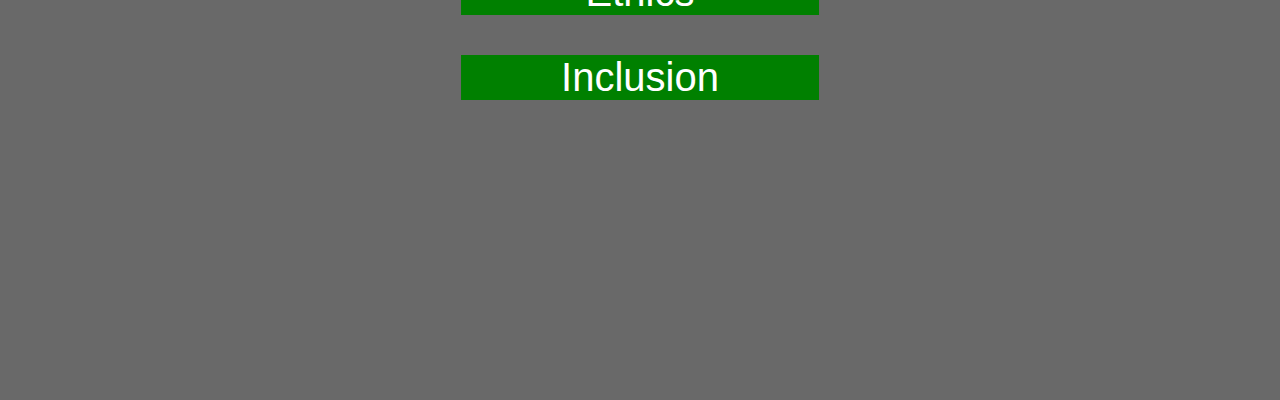
==== commit 87f8a8d5: "Update index.html" ====
--- a/index.html
+++ b/index.html
@@ -27,7 +27,7 @@
     <!-- Open Source Writing -->
     <div class="hero-image">
         <div class="hero-text">
-            <p>Stuff about open source</p>
+            <p>The Lawn to Garden Project is an open-source project. Anyone can contribute geograpically-specific information on gardening to the project. We also welcome contributions on how to make gardening more inclusive. Consult the "README.md" file of our repository on GitHub for specific instructions on how to contribute.</p>
         </div>
     </div>
 
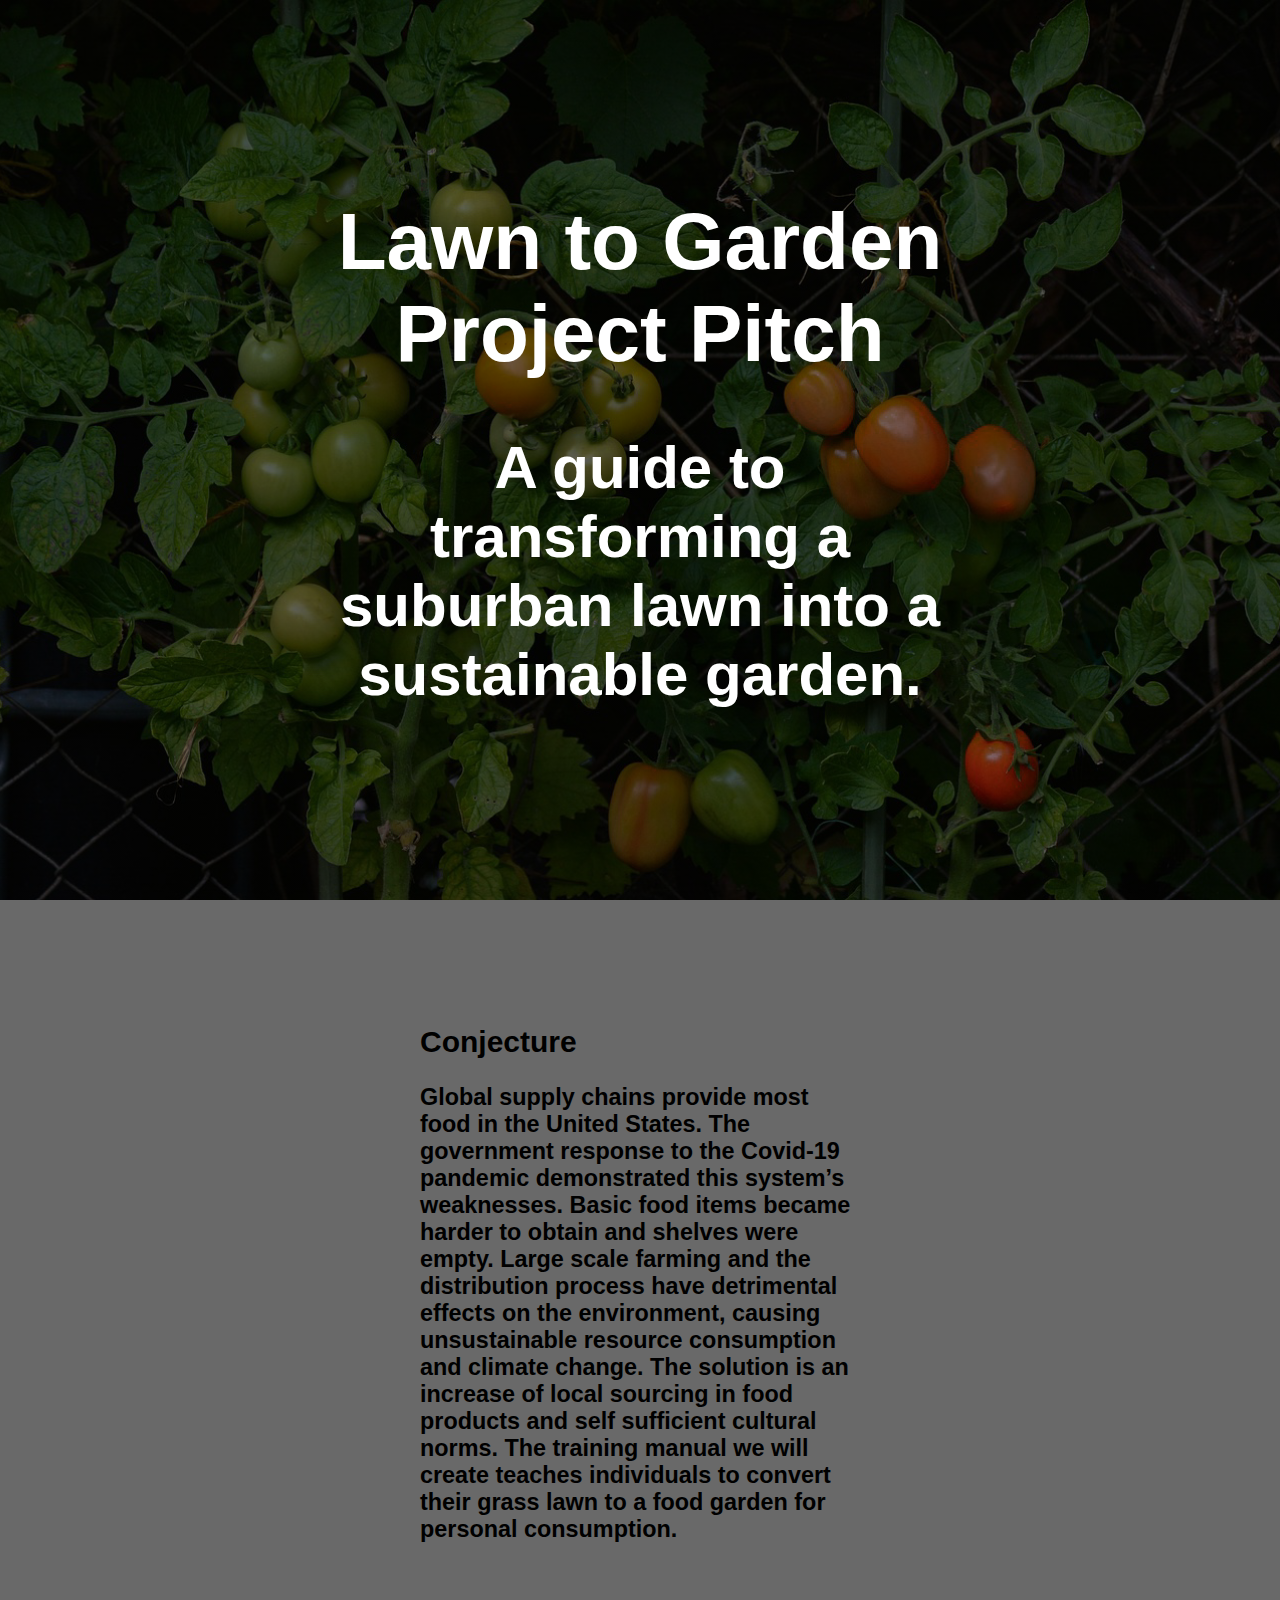
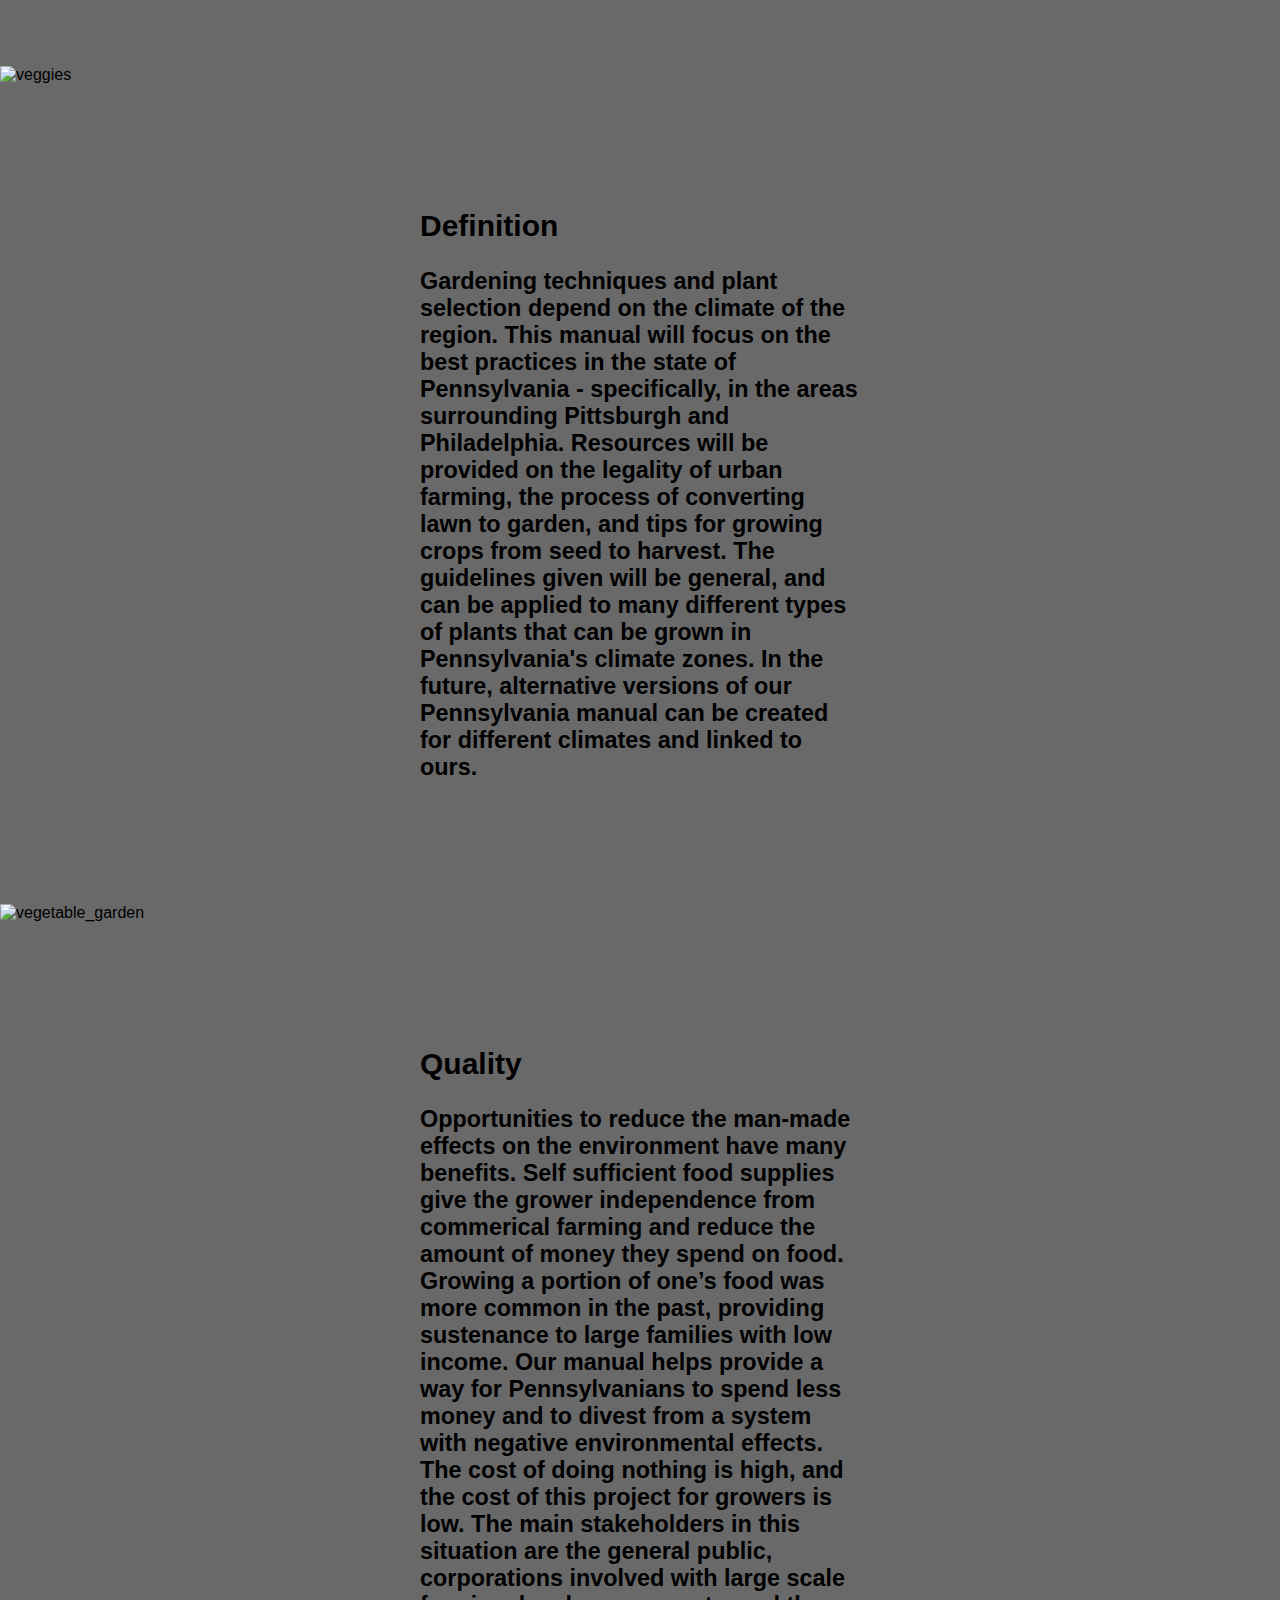
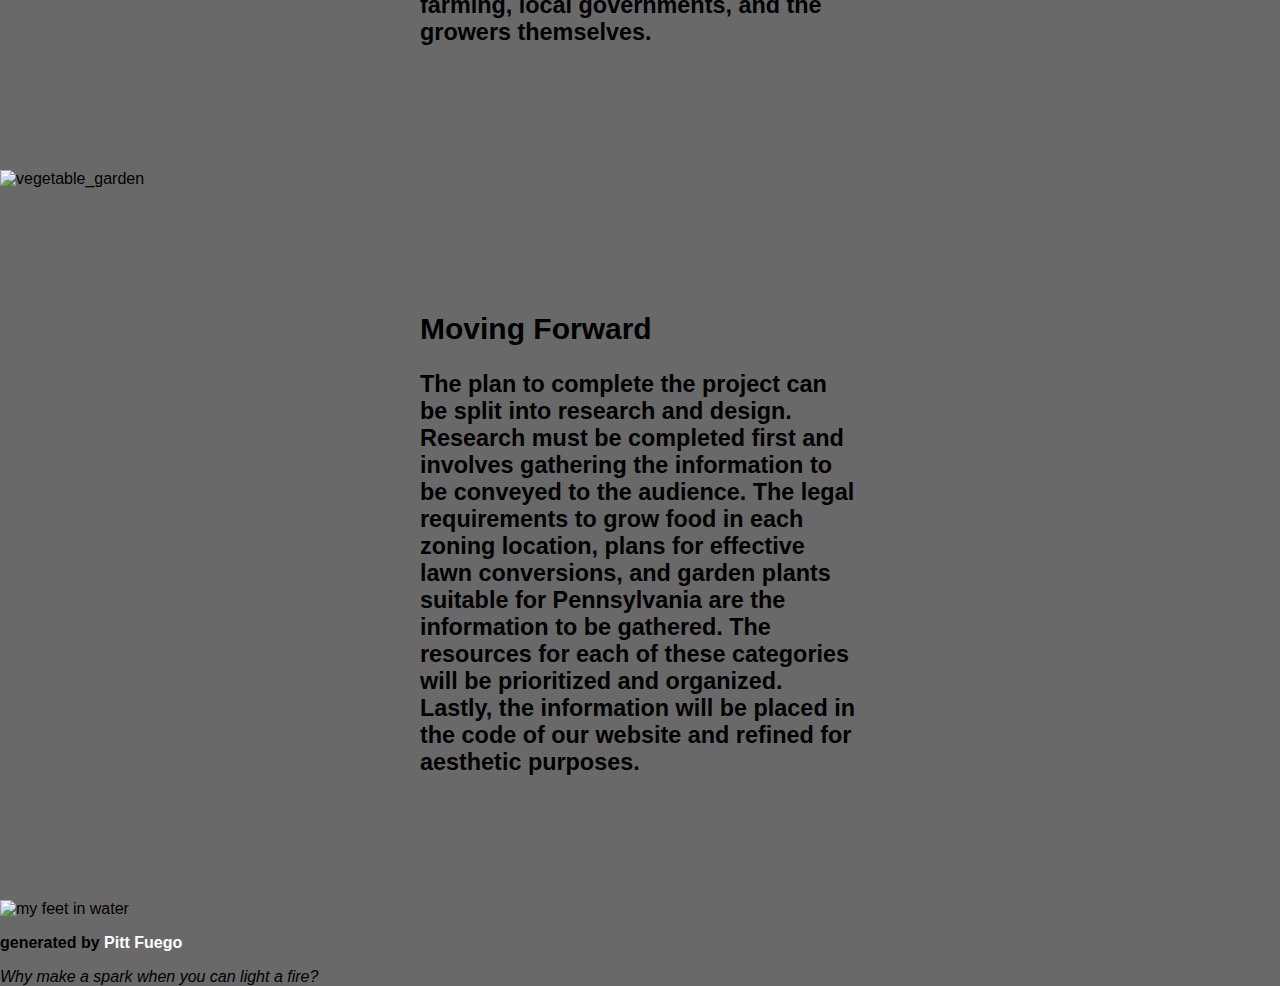
==== commit 194b7ddf: "Rename InitialPitch/index.html to index.html" ====
--- a/index.html
+++ b/index.html
@@ -1,82 +1,76 @@
 <!DOCTYPE html>
 <html lang="en">
-  <head>
-    <title>Lawn Garden Project</title>
-    <meta charset="UTF-8">
-    <meta name="viewport" content="width=device-width, initial-scale=1">
-    <link rel="stylesheet" type="text/css" href="style.css">
-  </head>
+<head>
 
-  <body>
+<title>Lawn Garden Pitch</title>
+<meta charset="UTF-8">
+<meta name="viewport" content="width=device-width, initial-scale=1">
+<link rel="stylesheet" type="text/css" href="style.css">
+</head>
 
-    <!-- <div class="topnav">
-      <a href="#">Text</a>
-      <a href="#">Text</a>
-      <a href="#">Text</a>
-      <a href="#">Text</a>
-    </div> -->
-
-    <!-- Intro -->
-    <div class="hero-image">
-        <div class="hero-text">
-            <h1>The Lawn Garden Project</h1>
-            <p>About us: The Lawn to Garden project is an open-source project committed to making gardening more accessible. Our site contains information on how to convert a lawn to a functional food garden, as well as tips for those limited by cost or space. We also provide information on how to raise crops properly, and geographically relevant information for cities in the state of Pennsylvania. Feel free to contribute more cities or general information to this open-source project.</p>
-        </div>
-    </div>
-
-    <!-- Open Source Writing -->
-    <div class="hero-image">
-        <div class="hero-text">
-            <p>The Lawn to Garden Project is an open-source project. Anyone can contribute geograpically-specific information on gardening to the project. We also welcome contributions on how to make gardening more inclusive. Consult the "README.md" file of our repository on GitHub for specific instructions on how to contribute.</p>
-        </div>
-    </div>
-
-    <!-- State Picture -->
-    <div class="hero-image">
-      <div class="bar">
-        <div class="bar-left">
-          <div class="hero-image" style="background-color: blue">
-            <div class="hero-text">
-              <h1>Local Map of PA Cities</h1>
-            </div>
-          </div>
-        </div>
-
-        <div class="bar-right" style="position: relative;">
-            <!-- Image of pennsylvania - Leave this be -->
-            <img src="images/Pennsylvania-green.png" alt="">
-
-            <!-- Button template -->
-            <!--
-            <a href="content_template.html" style="position: absolute; top: 330px; left: 80px;"> <button type="button" name="button">Pittsburgh</button> </a>
-            -->
-            <!--
-            Step 1: Copy and paste button template below
-            Step 2: adjust `top: X` and `left: X` to position button where desired on pennsylvania
-            Step 3: change a's `href="X"` to point at your City/Burrow's html page -->
-
-            <!-- Add buttons here -->
-
-            <!-- Pittsburgh -->
-            <a href="laws_Pittsburgh.html" style="position: absolute; top: 70%; left: 15%;"> <button type="button" name="button">Pittsburgh</button> </a>
-
-            <!-- Philadelphia -->
-            <a href="laws_Philadelphia.html" style="position: absolute; top: 80%; left: 85%;"> <button type="button" name="button">Philadelphia</button> </a>
-        </div>
-      </div>
-    </div>
+<!--The <body> of the document houses the content that a user usually sees on a website. We'll be spending most of our time in this section.-->
+<body>
 
 
-    <!-- Bottom Buttons -->
-    <div class="hero-image">
-        <div class="hero-text">
-              <a href="./conversion.html"><div class="button-box"><p>Conversion Process</p></div></a>
-              <a href="./care.html"><div class="button-box"><p>Plant Care</p></div></a>
-              <a href="./ethics.html"><div class="button-box"><p>Ethics</p></div></a>
-              <a href="./inclusion.html"><div class="button-box"><p>Inclusion</p></div></a>
-            </div>
-        </div>
-    </div>
+<div class="hero-image">
+  <div class="hero-text">
+<!--Next, change the other relevant information in this section, especially if you're not "John en Fuego" or not majoring in "electracy"-->
+      <h1>Lawn to Garden Project Pitch</h1>
+      <h2>A guide to transforming a suburban lawn into a sustainable garden.</h2>
+  </div>
+</div>
+
+
+<div class="textblock">
+  <h2>Conjecture</h2>
+
+  <h3>Global supply chains provide most food in the United States. The government response to the Covid-19 pandemic demonstrated this system’s weaknesses. Basic food items became harder to obtain and shelves were empty. Large scale farming and the distribution process have detrimental effects on the environment, causing unsustainable resource consumption and climate change. The solution is an increase of local sourcing in food products and self sufficient cultural norms. The training manual we will create teaches individuals to convert their grass lawn to a food garden for personal consumption.</h3>
+</div>
+
+<div>
+<img src="veggies.jpg" alt="veggies" class="center-img"  style="max-width:50%; max-height:50%;">
+  </div>
+
+<div class="textblock">
+  <h2>Definition</h2>
+
+  <h3>Gardening techniques and plant selection depend on the climate of the region. This manual will focus on the best practices in the state of Pennsylvania - specifically, in the areas surrounding Pittsburgh and Philadelphia. Resources will be provided on the legality of urban farming, the process of converting lawn to garden, and tips for growing crops from seed to harvest. The guidelines given will be general, and can be applied to many different types of plants that can be grown in Pennsylvania's climate zones. In the future, alternative versions of our Pennsylvania manual can be created for different climates and linked to ours.  </h3>
+</div>
+
+<div>
+<img src="vegetable_garden.jpg" alt="vegetable_garden" class="center-img"  style="max-width:50%; max-height:50%;">
+  </div>
+
+<div class="textblock">
+  <h2>Quality</h2>
+
+  <h3>Opportunities to reduce the man-made effects on the environment have many benefits. Self sufficient food supplies give the grower independence from commerical farming and reduce the amount of money they spend on food. Growing a portion of one’s food was more common in the past, providing sustenance to large families with low income. Our manual helps provide a way for Pennsylvanians to spend less money and to divest from a system with negative environmental effects. The cost of doing nothing is high, and the cost of this project for growers is low. The main stakeholders in this situation are the general public, corporations involved with large scale farming, local governments, and the growers themselves.</h3>
+</div>
+
+<div>
+<img src="digging.jpg" alt="vegetable_garden" class="center-img"  style="max-width:50%; max-height:50%;">
+  </div>
+
+<div class="textblock">
+  <h2>Moving Forward</h2>
+
+  <h3>The plan to complete the project can be split into research and design. Research must be completed first and involves gathering the information to be conveyed to the audience. The legal requirements to grow food in each zoning location, plans for effective lawn conversions, and garden plants suitable for Pennsylvania are the information to be gathered. The resources for each of these categories will be prioritized and organized. Lastly, the information will be placed in the code of our website and refined for aesthetic purposes. </h3>
+</div>
+
+<!--Replace the image here. You can also control image width and height %. This is the second way we can control the size of images on our website.-->
+
+  <div class="parallax"></div>
+
+
+<!--The final step in our process will be to ensure that a smaller version of our "hero image," what Ulmer would refer to as our "wide image," repeats at the bottom of our document to better reinforce this motif.  -->
+
+  <div id="logo">
+            <img src="hero.jpg" alt="my feet in water" style="max-width:25%;max-height:25%;">
+            <p><b>generated by <a href="https://pitt-fuego.github.io/Pitt-Fuego-Coding-Tools/">Pitt Fuego</a></b></p>
+            <p><em>Why make a spark when you can light a fire?</em></p>
+  </div>
+
+
 
   </body>
-</html>
+     </html>
